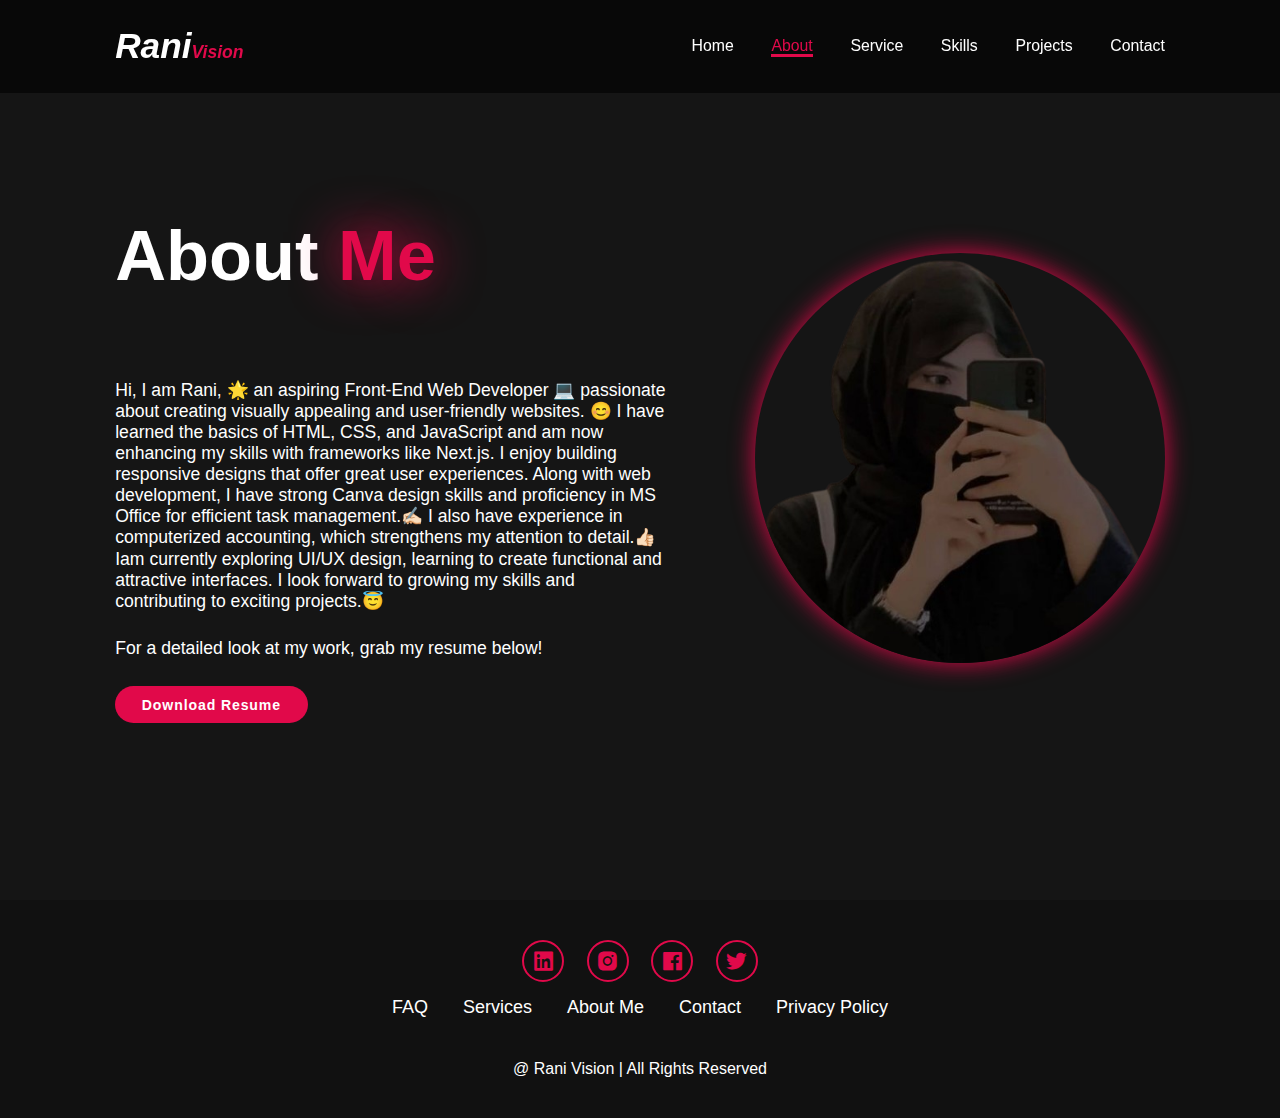
==== about.html @ edca3389 "update" ====
<!DOCTYPE html>
<html lang="en">
  <head>
    <meta charset="UTF-8" />
    <meta name="viewport" content="width=device-width, initial-scale=1.0" />
    <title>About Me</title>
    <link rel="stylesheet" href="style.css" />
    <link
      href="https://unpkg.com/boxicons@2.1.4/css/boxicons.min.css"
      rel="stylesheet"
    />
  </head>
  <body>
    <header class="header">
      <a href="#home" class="logo">Rani<span>Vision</span></a>

      <i class="bx bx-menu" id="menu-icon"></i>

      <nav class="navbar">
        <a href="/index.html">Home</a>
        <a href="/about.html" class="active">About</a>
        <a href="/service.html">Service</a>
        <a href="/skills.html">Skills</a>
        <a href="/project.html">Projects</a>
        <a href="/contact.html">Contact</a>
      </nav>
    </header>

    <section class="about" id="about">
      <div class="about-content">
        <h2 class="heading">About <span>Me</span></h2>
        <h3 class="text-animation">
          <span></span>
        </h3>
        
        <p class="about-des">
          Hi, I am Rani, 🌟 an aspiring Front-End Web Developer 💻 passionate
          about creating visually appealing and user-friendly websites. 😊 I
          have learned the basics of HTML, CSS, and JavaScript and am now
          enhancing my skills with frameworks like Next.js. I enjoy building
          responsive designs that offer great user experiences. Along with web
          development, I have strong Canva design skills and proficiency in MS
          Office for efficient task management.✍🏻 I also have experience in
          computerized accounting, which strengthens my attention to detail.👍🏻
          Iam currently exploring UI/UX design, learning to create functional
          and attractive interfaces. I look forward to growing my skills and
          contributing to exciting projects.😇
        </p>

        <p>For a detailed look at my work, grab my resume below!</p>
<div class="about-btn-section">
        <a href="Rani_Resume.pdf" class="about-btn" download>Download Resume</a>
      </div>
    </div>
      <div class="about-img">
        <img src="/assets/image.png" alt="my pic" />
      </div>
    </section>

    <footer class="footer">
      <div class="social">
        <a href=""><i class="bx bxl-linkedin-square"></i></a>
        <a href=""><i class="bx bxl-instagram-alt"></i></a>
        <a href=""><i class="bx bxl-facebook-square"></i></a>
        <a href=""><i class="bx bxl-twitter"></i></a>
      </div>
      <ul>
        <li><a href="#">FAQ</a></li>
        <li><a href="#">Services</a></li>
        <li><a href="#">About Me</a></li>
        <li><a href="#">Contact</a></li>
        <li><a href="#">Privacy Policy</a></li>
      </ul>
      <p class="copyright">@ Rani Vision | All Rights Reserved</p>
    </footer>
    <script src="script.js"></script>
  </body>
</html>
---- style.css ----
* {
  margin: 0;
  padding: 0;
  box-sizing: border-box;
  text-decoration: none;
  border: none;
  outline: none;
  font-family: "poppins", sans-serif;
}

html {
  font-size: 62.5%;
  overflow-x: hidden;
}
body {
  background-color: #151515;
  color: white;
}

/* _________________________________________________Header________________________________________________________ */

.header {
  position: fixed;
  top: 0;
  left: 0;
  width: 100%;
  padding: 3rem 9%;
  background: rgba(0, 0, 0, 0.6);
  backdrop-filter: blur(10px);
  display: flex;
  justify-content: space-between;
  align-items: center;
  z-index: 100;
}

.header .logo {
  font-size: 4rem;
  color: white;
  font-style: italic;
  font-weight: 800;
  cursor: pointer;
  transition: 0.3s ease-in-out;
}
.logo span {
  font-size: 2rem;
}
.logo:hover {
  transform: scale(1.1);
}
.navbar a {
  font-size: 1.8rem;
  color: white;
  margin-left: 4rem;
  font-weight: 500;
  transition: 0.3s;
  border-bottom: 3px solid transparent;
}
.navbar a:hover,
.navbar a.active {
  color: hsl(342, 92%, 46%);
  border-bottom: 3px solid hsl(342, 92%, 46%);
}
#menu-icon {
  font-size: 3.6rem;
  color: hsl(342, 92%, 46%);
  display: none;
}

/* __________________________________________________Home__________________________________________________ */

section {
  min-height: 100vh;
  padding: 10rem 9% 10rem;
}
.home {
  display: flex;
  justify-content: center;
  align-items: center;
  flex-direction: column;
  gap: 1rem;
}
.home-content {
  display: flex;
  justify-content: center;
  align-items: center;
  flex-direction: column;
  text-align: center;
  margin-top: 3rem;
}

p {
  font-size: 2rem;
  line-height: 1.2;
}
span {
  color: hsl(342, 92%, 46%);
}
.logo span {
  color: hsl(342, 92%, 46%);
}
.home-content h3 {
  margin-bottom: 2rem;
  margin-top: 1rem;
  font-size: 3.5rem;
}
.home-content h1 {
  font-size: 7rem;
  font-weight: 700;
  margin-top: 1.5rem;
  line-height: 1;
}
.home-img {
  border-radius: 50%;
}
.home-img img {
  position: relative;
  top: 3rem;
  width: 22vw;
  border-radius: 50%;
  box-shadow: 0 0 25px hsl(342, 92%, 46%);
  cursor: pointer;
  transition: 0.4s ease-in-out;
}
.home-img img:hover {
  box-shadow: 0 0 50px hsl(342, 92%, 46%), 0 0 100px hsl(342, 92%, 46%);
}
.home-content p {
  font-size: 3rem;
  line-height: 1.3;
  font-weight: 400;
  max-width: 1000px;
}
.social-icons a {
  display: inline-flex;
  justify-content: center;
  align-items: center;
  width: 4.2rem;
  height: 4.5rem;
  border: 0.2rem solid hsl(342, 92%, 46%);
  background: transparent;
  border-radius: 50%;
  color: hsl(342, 92%, 46%);
  margin: 3rem 1.5rem 3rem 0;
  transition: 0.3s ease-in-out;
  font-size: 2.5rem;
}
.social-icons a:hover {
  color: white;
  transform: scale(1.3) translateY(-5px);
  box-shadow: 0 0 15px hsl(342, 92%, 46%);
  background: hsl(342, 92%, 46%);
}
.home-btn{
  display: inline-block;
  padding: 1rem 2.8rem;
  background: hsl(342, 92%, 46%);
  border-radius: 4rem;
  font-size: 1.6rem;
  color: white;
  border: 2px solid transparent;
  letter-spacing: 0.1rem;
  font-weight: 600;
  transition: 0.3s ease-in-out;
  cursor: pointer;
}
.home-btn:hover {
  transform: scale(1.05);
  box-shadow: 0 0 25px hsl(342, 92%, 46%);
}
.text-animation {
  font-size: 34px;
  font-weight: 600;
  min-width: 280px;
}
.text-animation span {
  position: relative;
}
.text-animation span::before {
  content: "Web Developer";
  color: hsl(342, 92%, 46%);
  animation: words 20s infinite;
}

.text-animation span::after {
  content: "";
  background-color: #111111;
  position: absolute;
  width: calc(100% + 8px);
  height: 100%;
  border-left: 3px solid #111111;
  right: -8px;
  animation: cursor 0.6s infinite, typing 20s steps(14) infinite;
}

@keyframes cursor {
  to {
    border-left: 2px solid hsl(342, 92%, 46%);
  }
}
@keyframes words {
  0%,
  20% {
    content: "Web Developer";
  }
  21%,
  40% {
    content: "UI / UX Designer";
  }
  41%,
  60% {
    content: "Canva Designer";
  }
  61%,
  80% {
    content: "Figma Designer";
  }
  81%,
  100% {
    content: "Next.js Specialsit  ";
  }
}
@keyframes typing {
  10%,
  15%,
  30%,
  35%,
  50%,
  55%,
  70%,
  75%,
  90%,
  95% {
    width: 0;
  }
  5%,
  20%,
  25%,
  40%,
  45%,
  60%,
  65%,
  80%,
  85% {
    width: calc(100% + 8px);
  }
}

/* __________________________________________________About___________________________________________________ */
.about {
  display: flex;
  justify-content: center;
  align-items: center;
  gap: 10rem;
  background-color: #151515;
  color: white;
}
.about h2 span {
  color: hsl(342, 92%, 46%);
  text-shadow: 0 0 50px hsl(342, 92%, 46%);
}
.about-img {
  border-radius: 50%;
}
.about-img img {
  position: relative;
  width: 32vw;
  border-radius: 50%;
  box-shadow: 0 0 25px hsl(342, 92%, 46%);
  top: 1rem;
  cursor: pointer;
  transition: 0.4s ease-in-out;
}
.about-img img:hover {
  box-shadow: 0 0 50px hsl(342, 92%, 46%), 0 0 100px hsl(342, 92%, 46%);
}
.heading {
  text-align: center;
  font-size: 8rem;
}
.about-content h2 {
  text-align: left;
  line-height: 1.5;
}
.about-content h3 {
  font-size: 2.6rem;
}
.about-content p {
  margin: 2rem 0 3rem;
  font-size: 2rem;
  line-height: 1.2;
}
.about-btn{
  display: inline-block;
  padding: 1rem 2.8rem;
  background: hsl(342, 92%, 46%);
  border-radius: 4rem;
  font-size: 1.6rem;
  color: white;
  border: 2px solid transparent;
  letter-spacing: 0.1rem;
  font-weight: 600;
  transition: 0.3s ease-in-out;
  cursor: pointer;
}
.about-btn:hover {
  transform: scale(1.05);
  box-shadow: 0 0 25px hsl(342, 92%, 46%);
}
.about-content .text-animation span::before {
  content: "Web Developer";
  color: hsl(342, 92%, 46%);
  animation: words 20s infinite;
}
.about-content .text-animation span::after {
  content: "";
  background-color: #151515;
  position: absolute;
  width: calc(100% + 8px);
  height: 100%;
  border-left: 3px solid #151515;
  right: -8px;
  animation: cursor 0.6s infinite, typing 20s steps(14) infinite;
}
::-webkit-scrollbar {
  width: 15px;
}
::-webkit-scrollbar-thumb {
  background-color: #151515;
}
::-webkit-scrollbar-track {
  background-color: #111111;
  width: 50px;
}

/* ______________________________________________Service_________________________________________________ */

.services {
  background: #111111;
  color: white;
}
.services h2 {
  margin-bottom: 5rem;
  color: white;
}
.services-container {
  display: grid;
  grid-template-columns: repeat(3, 1fr);
  align-items: center;
  gap: 2.5rem;
}

.service-box {
  background-color: hsl(342, 92%, 46%);
  color: black;
  height: 250px;
  border-radius: 3rem;
  cursor: pointer;
  transition: 0.3s ease-in-out;
}

.service-box:hover {
  background-color: white;
  color: hsl(342, 92%, 46%);
  transform: scale(1.03);
}

.service-box .service-info {
  display: flex;
  flex-direction: column;
  text-align: left;
  max-height: 200px;
  justify-content: center;
  align-items: baseline;
  padding: 5rem;
}

.service-info h4 {
  font-size: 2.5rem;
  font-weight: 500;
  margin-bottom: 1rem;
}

.service-info p {
  font-size: 1.6rem;
  font-weight: 400;
  max-height: 100px;
  margin: auto;
}

/* _____________________________________________Projects_____________________________________________ */

.projects {
  background-color: #151515;
}

.heading {
  margin: 3rem 0;
}

.projects-box {
  display: grid;
  grid-template-columns: repeat(auto-fit, minmax(300px, 1fr));
  place-items: center;
  gap: 3rem;
  row-gap: 5rem;
}

.project-card {
  display: flex;
  flex-direction: column;
  align-items: center;
  justify-content: center;
  text-align: center;
  background-color: #111111;
  border: 2px solid hsl(342, 92%, 46%);
  border-radius: 3rem;
  gap: 2rem;
  padding: 5rem 2rem;
  overflow: hidden;
  box-shadow: 0 0 5px hsl(342, 92%, 46%);
  transition: 0.3s ease;
}

.project-card:hover {
  box-shadow: 0 0 25px hsl(342, 92%, 46%);
  box-shadow: 0 0 50px hsl(342, 92%, 46%);
  transform: scale(1.02);
}

.project-card img {
  max-width: 300px;
  border-radius: 2em;
  object-fit: cover;
}

.project-card h3 {
  font-size: 3rem;
}

.project-card p {
  font-size: 1.6rem;
}

/* _____________________________________________Skills____________________________________________________ */

.skills {
  background-color: #151515;
}

.skills-main-text {
  margin-top: 6rem;
  text-align: center;
  font-size: 2.5rem;
}
.skill-main {
  width: 100%;
  display: grid;
  grid-template-columns: repeat(2, 1fr);
  grid-row-gap: 30px;
  grid-column-gap: 50px;
}

.skill-bar {
  margin-bottom: 2.3rem;
}
.skill-main h3 {
  margin-top: 5rem;
  margin-bottom: 2rem;
  font-size: large;
  text-align: center;
}

.skill-left .skill-bar .info {
  display: flex;
  justify-content: space-between;
  align-items: center;
  padding: 0 10px;
}
.skill-left .skill-bar .bar {
  width: 100%;
  height: 10px;
  background-color: #111111;
  border-radius: 25px;
  margin-top: 10px;
  position: relative;
}

.skill-bar .bar span {
  width: 50%;
  height: 100%;
  position: absolute;
  left: 0;
  background-color: hsl(342, 92%, 46%);
  border-radius: 25px;
  box-shadow: hsl(342, 92%, 46%);
}

.skill-bar .bar .html {
  width: 75%;
  animation: html 2s;
}

.skill-bar .bar .css {
  width: 65%;
  animation: css 3s;
}

.skill-bar .bar .javascript {
  width: 72%;
  animation: javascript 4s;
}

.skill-bar .bar .typescript {
  width: 70%;
  animation: typescript 5s;
}

.skill-bar .bar .ms-office {
  width: 70%;
  animation: ms-office 6s;
}

.skill-bar .bar .computerized-accounting {
  width: 65%;
  animation: computerized-accounting 7s;
}

@keyframes html {
  0% {
    width: 0%;
  }
  100% {
    width: 75%;
  }
}

@keyframes css {
  0% {
    width: 0%;
  }
  100% {
    width: 65%;
  }
}

@keyframes javascript {
  0% {
    width: 0%;
  }
  100% {
    width: 70%;
  }
}

@keyframes typescript {
  0% {
    width: 0%;
  }
  100% {
    width: 65%;
  }
}

@keyframes ms-office {
  0% {
    width: 0%;
  }
  100% {
    width: 70%;
  }
}
@keyframes computerized-accounting {
  0% {
    width: 0%;
  }
  100% {
    width: 70%;
  }
}
.professional {
  display: grid;
  grid-template-columns: 2fr 1fr;
  gap: 20px;
}

.box {
  position: relative;
  margin: 10px 0;
  flex: 1 1 15rem;
  text-align: center;
}

.box .text {
  text-align: center;
  color: white;

  font-size: 1rem;
}

.box .text big {
  font: 400;
  letter-spacing: 1px;
  position: absolute;
  top: 40%;
  left: 50%;
  transform: translate(-50%, -50%);
}
.box .text small {
  display: block;
  margin-top: 2rem;
  font-size: 1.5rem;
}

.circle {
  width: 100%;
  height: 120px;
  position: relative;
  display: flex;
  align-items: center;
  justify-content: center;
}

.points {
  width: 2px;
  height: 10px;
  background-color: #111111;
  position: absolute;
  border-radius: 3px;
  transform-origin: bottom center;
  transform: rotate(calc(var(--i) * var(--rot))) translateY(-45px);
}

.points.marked {
  background-color: hsl(342, 92%, 46%);
  box-shadow: 0 0 5px hsl(342, 92%, 46%);
  animation: glow 0.5s ease forwards;
  animation-delay: calc(var(--i) * 0.05s);
}
@keyframes glow {
  0% {
    background-color: #111111;

    box-shadow: none;
  }
  100% {
    background-color: hsl(342, 92%, 46%);
    box-shadow: 0 0 5px hsl(342, 92%, 46%);
  }
}

/* _______________________________________________Contact__________________________________________________ */
.contact {
  background-color: #151515;
}
.contact h2 {
  margin-bottom: 3rem;
  color: white;
}
.contact form {
  max-width: 70rem;
  margin: 1rem auto;
  text-align: center;
  margin-bottom: 3rem;
}
.contact form .input-box {
  display: flex;
  justify-content: center;
  flex-wrap: wrap;
}
.contact form .input-box input,
.contact form textarea {
  width: 100%;
  padding: 1.5rem;
  font-size: 1.6rem;
  color: white;
  background: #111111;
  border-radius: 0.8rem;
  border: 2px solid hsl(342, 92%, 46%);
  margin: 1rem 0;
  resize: none;
}
.contact form .btn {
  margin-top: 2rem;
}

/* __________________________________________________Footer___________________________________________________ */
.footer {
  position: relative;
  bottom: 0;
  padding: 40px 0;
  background-color: #111111;
}
.footer .social {
  text-align: center;
  padding-bottom: 25px;
  color: hsl(342, 92%, 46%);
}
.footer .social a {
  font-size: 25px;
  color: hsl(342, 92%, 46%);
  border: 2px solid hsl(342, 92%, 46%);
  width: 42px;
  height: 42px;
  line-height: 42px;
  display: inline-block;
  text-align: center;
  border-radius: 50%;
  margin: 0 10px;
  transition: 0.3s ease-in-out;
}

.footer .social a:hover {
  transform: scale(1.2) translateY(-10px);
  background-color: hsl(342, 92%, 46%);
  color: white;
  box-shadow: 0 0 25px hsl(342, 92%, 46%);
}

.footer ul {
  margin-top: 0;
  padding: 0;
  font-size: 18px;
  line-height: 1.6px;
  margin-bottom: 0;
  text-align: center;
}

.footer ul li a {
  color: white;
  border-bottom: 3px solid transparent;
  transition: 0.3s ease-in-out;
}

.footer ul li a:hover {
  color: #f2613f;
  border-bottom: 3px solid hsl(342, 92%, 46%);
}

.footer ul li {
  display: inline-block;
  padding: 0 15px;
}

.footer .copyright {
  margin-top: 50px;
  text-align: center;
  font-size: 16px;
  color: white;
}
 

/* ___________________________________________Media Queries________________________________________________ */



@media(max-width:1285px){
  html{
    font-size: 55%;
  }
}
.services-container{
  padding-bottom: 7rem;
  grid-template-columns: repeat(2,1fr);
  margin: 0 5rem;
}
@media (max-width:991px) {
  header{
    padding: 2rem 3%;

  }
  
  section{
    padding: 2rem 3%;
  }
  .services{
    padding-bottom: 7rem;
  }
  .footer{
    padding: 2rem 3%;
  }
}

@media (max-width:895px) {
  #menu-icon{
    display: block;
  }
  .navbar{
   position: absolute;
   top: 100%;
   right: 0;
   width: 50%;
   padding: 1rem 3%;
   background: rgba(0, 0, 0, 0.6);
   backdrop-filter: blur(20px);
   border-bottom-left-radius: 2rem;
   border-left: 2px solid hsl(342, 92%, 46%);
   border-bottom: 2px solid hsl(342, 92%, 46%);
   display: none;
  }
  .navbar.active{
    display: block;
  }
  .navbar a{
    display: block;
    font-size: 2rem;
    margin: 3rem 0;
    color: white;

  }
  .home{
    flex-direction: column;
    margin: 5rem 4rem;
  }
  .home-content h3{
  font-size: 2.6rem;
  }

  .home-content h1{
    font-size: 8rem;
    margin-top: 3rem;
  }
  .home-content p{
    max-width: 600px;
    margin: 0 auto;
  }
  .home-img img{
    width: 56vw;
    margin-top: 3rem;
  }
  .about{
    flex-direction: column-reverse;
    margin-top: 13rem;
  }
  .about-content{
    margin: 0 2rem 4rem;
  }
  .about-content h2 {
    margin-top: -3rem;
    text-align: center;
    font-size: 6rem;
  }
  .about-content .text-animation {
    text-align: center;
    margin-top: -2rem;
    font-size: 3.6rem;
  }
  .about img{
    width: 52vw;
  }
  .about-btn-section {
display: flex;
justify-content: center;
align-items: center;

  }
  .about-content p {
    margin: 2rem 3rem;
    font-size: 2rem;
    line-height: 1.5;
  }
  .service {
    margin-top: 7rem;
  }
  .service-info h4{
text-align: center;
font-weight: 700;
font-size: 3rem;
  }
  .service-info p {
    font-size: 1.8rem;
  
  }
  .services h2{
    margin-bottom: 3rem;
  }
  .services-container{
    grid-template-columns: repeat(1, 1fr);
  }
  .skills {
    margin-top: 7rem;
  }
  .skill-main {
    display: grid;
    grid-template-columns: repeat(1, minmax(0, 1fr));
  }
  .skill-left h3 {
    font-size: 2.5rem;
    margin-bottom: 1rem;
  }
  .skill-bar {
    margin: 0rem 4rem;
  }
  .skill-bar .info {
    margin-top: 1rem;
  }
  .skills-right h3 {
    font-size: 2.5rem;
    margin-bottom: 1rem;
  }
  .skills-right {
    display: flex;
    justify-content: center;
    align-items: center;
    flex-direction: column;
    margin-right: 5rem;
    padding-bottom: 2rem;
  }
  .projects {
    margin-top: 10rem;
  }
  .projects h2 {
    font-size: 6rem;
  }
  .projects-box {
    padding: 7rem;
    
  }
  .projects-btn{
    display: inline-block;
    padding: 1rem 2.8rem;
    background: hsl(342, 92%, 46%);
    border-radius: 4rem;
    font-size: 1.6rem;
    color: white;
    border: 2px solid transparent;
    letter-spacing: 0.1rem;
    font-weight: 600;
    transition: 0.3s ease-in-out;
    cursor: pointer;
  }
  .projects-btn:hover {
    transform: scale(1.05);
    box-shadow: 0 0 25px hsl(342, 92%, 46%);
  }
  .project-card p {
    line-height: 1.5;
  }
  .contact .heading {
margin-top: 10rem;
  }
  .contact .input-box {
    margin: 0 5rem;
  }
  
 /* form textarea {
  margin: 0 5rem;
 } */
 .contact-btn{
  display: inline-block;
  padding: 1rem 2.8rem;
  background: hsl(342, 92%, 46%);
  border-radius: 4rem;
  font-size: 1.6rem;
  color: white;
  border: 2px solid transparent;
  letter-spacing: 0.1rem;
  font-weight: 600;
  transition: 0.3s ease-in-out;
  cursor: pointer;
  margin-top: 3rem;
}
.contact-btn:hover {
  transform: scale(1.05);
  box-shadow: 0 0 25px hsl(342, 92%, 46%);
}
.footer .social a {
  width: 4.7rem;
  height: 4.7rem;
}
.footer ul li {
  display: flex;
  justify-content: center;
  align-items: center;
  flex-direction: column;
 margin-top: 4rem;
}

}
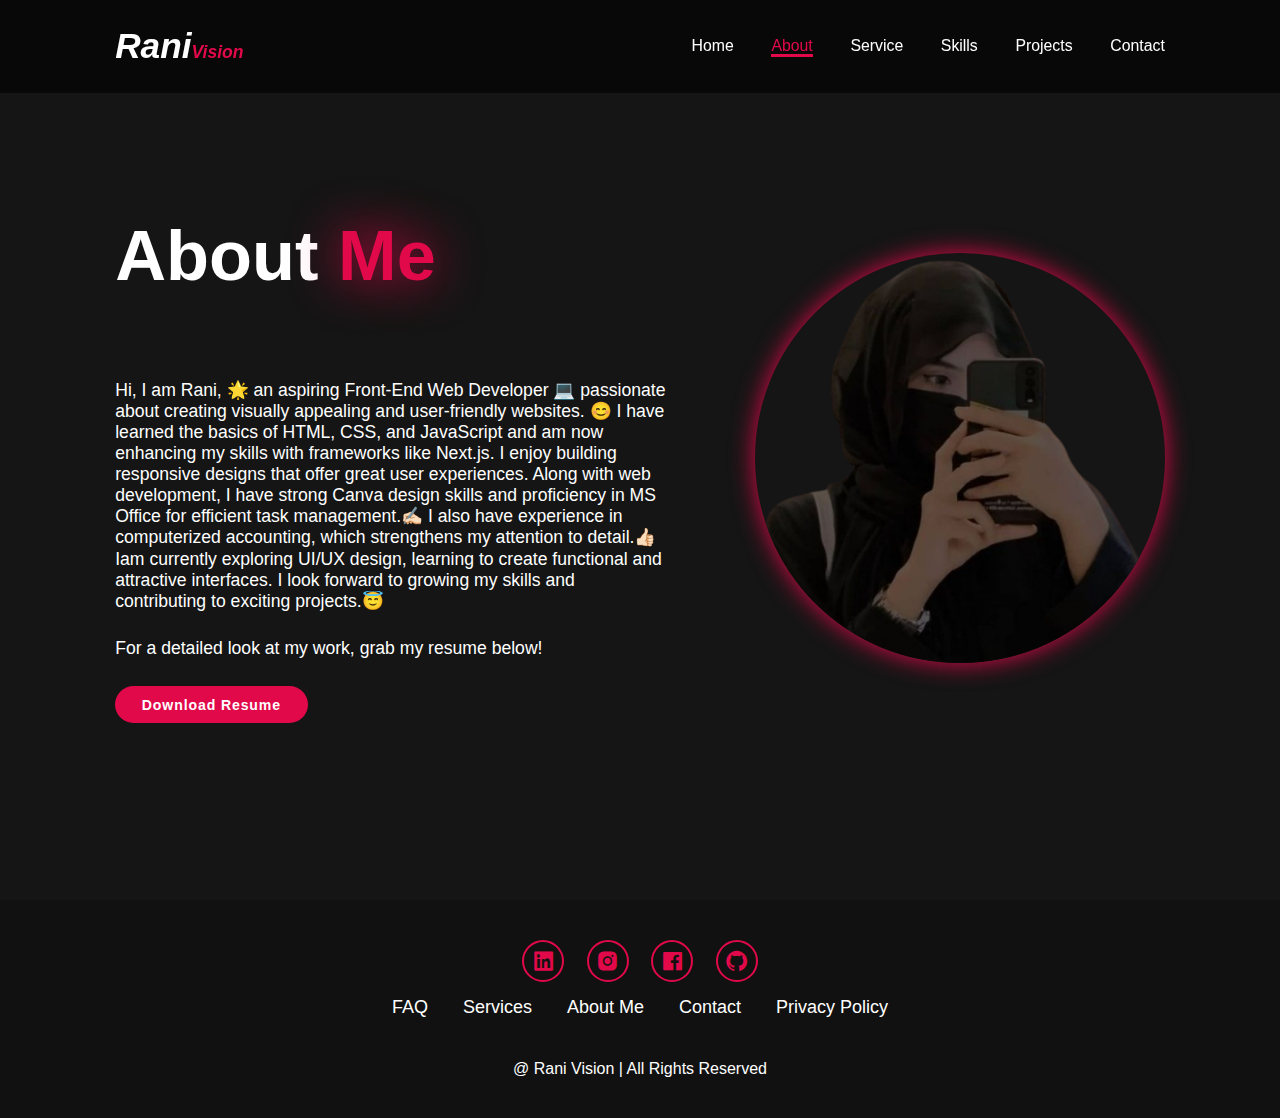
==== commit c23e4c4e: "update" ====
--- a/about.html
+++ b/about.html
@@ -59,16 +59,16 @@
 
     <footer class="footer">
       <div class="social">
-        <a href=""><i class="bx bxl-linkedin-square"></i></a>
+        <a href="https://www.linkedin.com/in/rani-miss-4baa712ba/"><i class="bx bxl-linkedin-square"></i></a>
         <a href=""><i class="bx bxl-instagram-alt"></i></a>
         <a href=""><i class="bx bxl-facebook-square"></i></a>
-        <a href=""><i class="bx bxl-twitter"></i></a>
+        <a href="https://github.com/Repo-Rani"><i class='bx bxl-github'></i></i></a>
       </div>
       <ul>
-        <li><a href="#">FAQ</a></li>
-        <li><a href="#">Services</a></li>
-        <li><a href="#">About Me</a></li>
-        <li><a href="#">Contact</a></li>
+        <li><a href="/contact.html">FAQ</a></li>
+        <li><a href="/service.html">Services</a></li>
+        <li><a href="/about.html">About Me</a></li>
+        <li><a href="/contact.html">Contact</a></li>
         <li><a href="#">Privacy Policy</a></li>
       </ul>
       <p class="copyright">@ Rani Vision | All Rights Reserved</p>
--- a/style.css
+++ b/style.css
@@ -104,11 +104,12 @@
   font-size: 3.5rem;
 }
 .home-content h1 {
-  font-size: 7rem;
+  font-size: 6rem;
   font-weight: 700;
   margin-top: 1.5rem;
   line-height: 1;
 }
+
 .home-img {
   border-radius: 50%;
 }
@@ -679,8 +680,23 @@
   margin: 1rem 0;
   resize: none;
 }
-.contact form .btn {
-  margin-top: 2rem;
+.contact-btn{
+  display: inline-block;
+  padding: 1rem 2.8rem;
+  background: hsl(342, 92%, 46%);
+  border-radius: 4rem;
+  font-size: 1.6rem;
+  color: white;
+  border: 2px solid transparent;
+  letter-spacing: 0.1rem;
+  font-weight: 600;
+  transition: 0.3s ease-in-out;
+  cursor: pointer;
+  margin-top: 3rem;
+}
+.contact-btn:hover {
+  transform: scale(1.05);
+  box-shadow: 0 0 25px hsl(342, 92%, 46%);
 }
 
 /* __________________________________________________Footer___________________________________________________ */
@@ -942,9 +958,7 @@
     margin: 0 5rem;
   }
   
- /* form textarea {
-  margin: 0 5rem;
- } */
+ 
  .contact-btn{
   display: inline-block;
   padding: 1rem 2.8rem;
@@ -975,4 +989,48 @@
  margin-top: 4rem;
 }
 
+}
+
+@media (max-width:438px) {
+  .home-img img {
+    width: 80vw;
+    margin-top: 7rem;
+}
+.home-content h1 {
+  font-size: 6rem;
+  
+}
+
+.about img {
+  width: 65vw;
+  margin-top: 2rem;
+}
+
+.about-content h2 {
+  margin-top: -7rem;
+  font-size: 5rem;
+}
+
+.service-info p {
+  font-size: 1.6rem;
+}
+.project-card {
+  margin-right: 5.5rem;
+}
+.projects h2 {
+  margin-top: -1rem;
+  margin-bottom: -4rem;
+}
+.projects-btn {
+  padding:1rem 1.8rem;
+}
+
+.contact .heading {
+  font-size: 4.5rem;
+}
+.contact-btn{
+  padding: 1rem 1.8rem;
+}
+
+
 }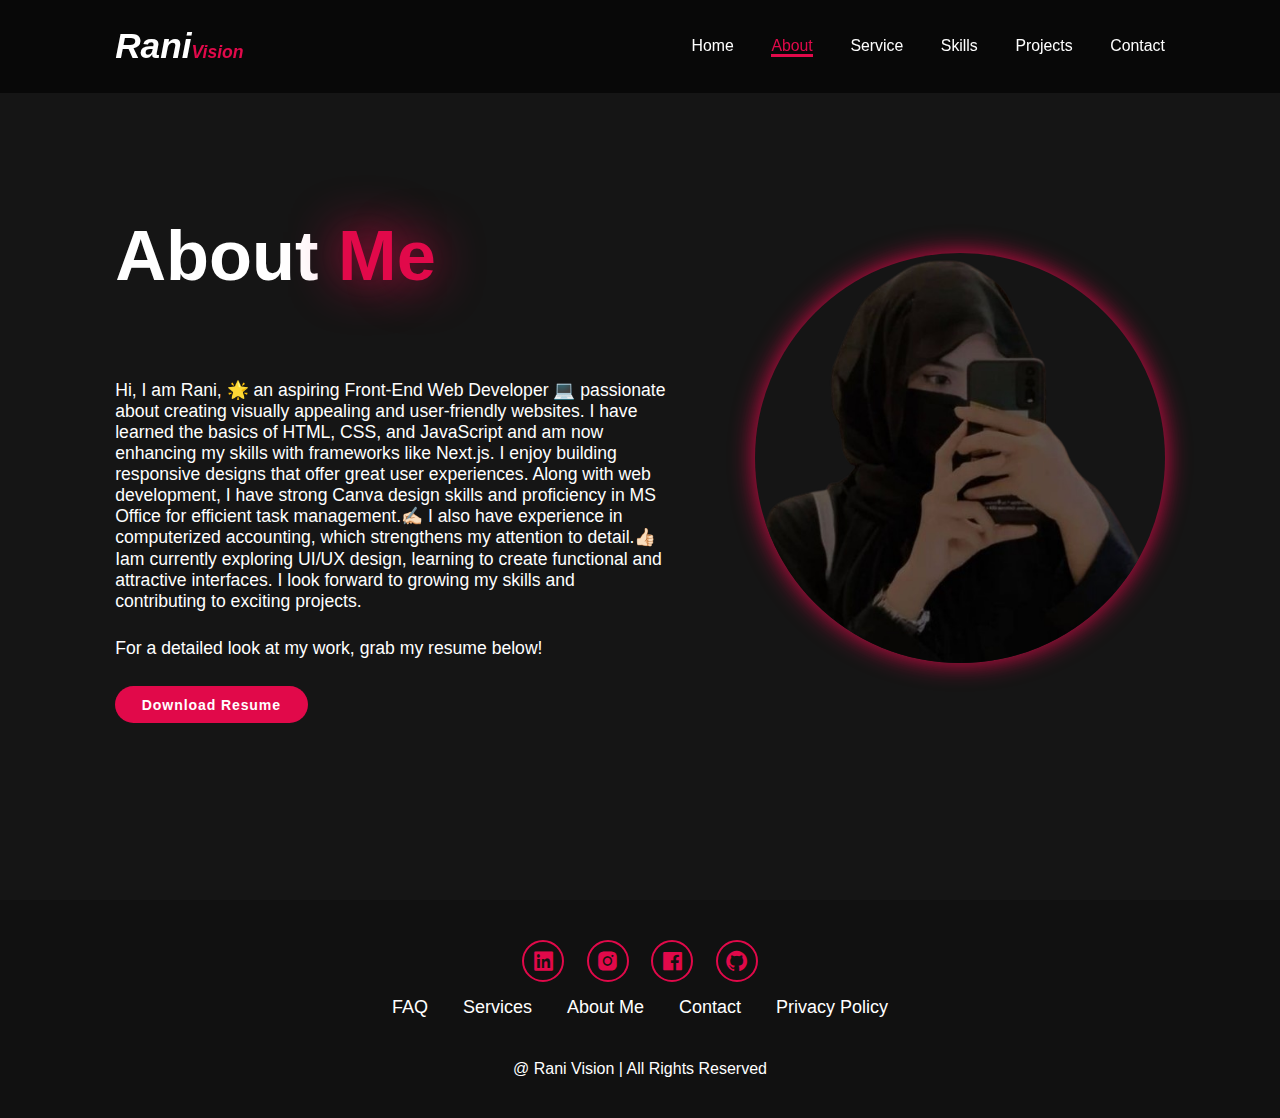
==== commit 6bfb154b: "update" ====
--- a/about.html
+++ b/about.html
@@ -35,7 +35,7 @@
         
         <p class="about-des">
           Hi, I am Rani, 🌟 an aspiring Front-End Web Developer 💻 passionate
-          about creating visually appealing and user-friendly websites. 😊 I
+          about creating visually appealing and user-friendly websites.  I
           have learned the basics of HTML, CSS, and JavaScript and am now
           enhancing my skills with frameworks like Next.js. I enjoy building
           responsive designs that offer great user experiences. Along with web
@@ -44,7 +44,7 @@
           computerized accounting, which strengthens my attention to detail.👍🏻
           Iam currently exploring UI/UX design, learning to create functional
           and attractive interfaces. I look forward to growing my skills and
-          contributing to exciting projects.😇
+          contributing to exciting projects.
         </p>
 
         <p>For a detailed look at my work, grab my resume below!</p>
@@ -60,8 +60,8 @@
     <footer class="footer">
       <div class="social">
         <a href="https://www.linkedin.com/in/rani-miss-4baa712ba/"><i class="bx bxl-linkedin-square"></i></a>
-        <a href=""><i class="bx bxl-instagram-alt"></i></a>
-        <a href=""><i class="bx bxl-facebook-square"></i></a>
+        <a href="https://www.instagram.com/starry__rani/"><i class="bx bxl-instagram-alt"></i></a>
+        <a href="https://www.linkedin.com/in/rani-miss-4baa712ba/"><i class="bx bxl-facebook-square"></i></a>
         <a href="https://github.com/Repo-Rani"><i class='bx bxl-github'></i></i></a>
       </div>
       <ul>
